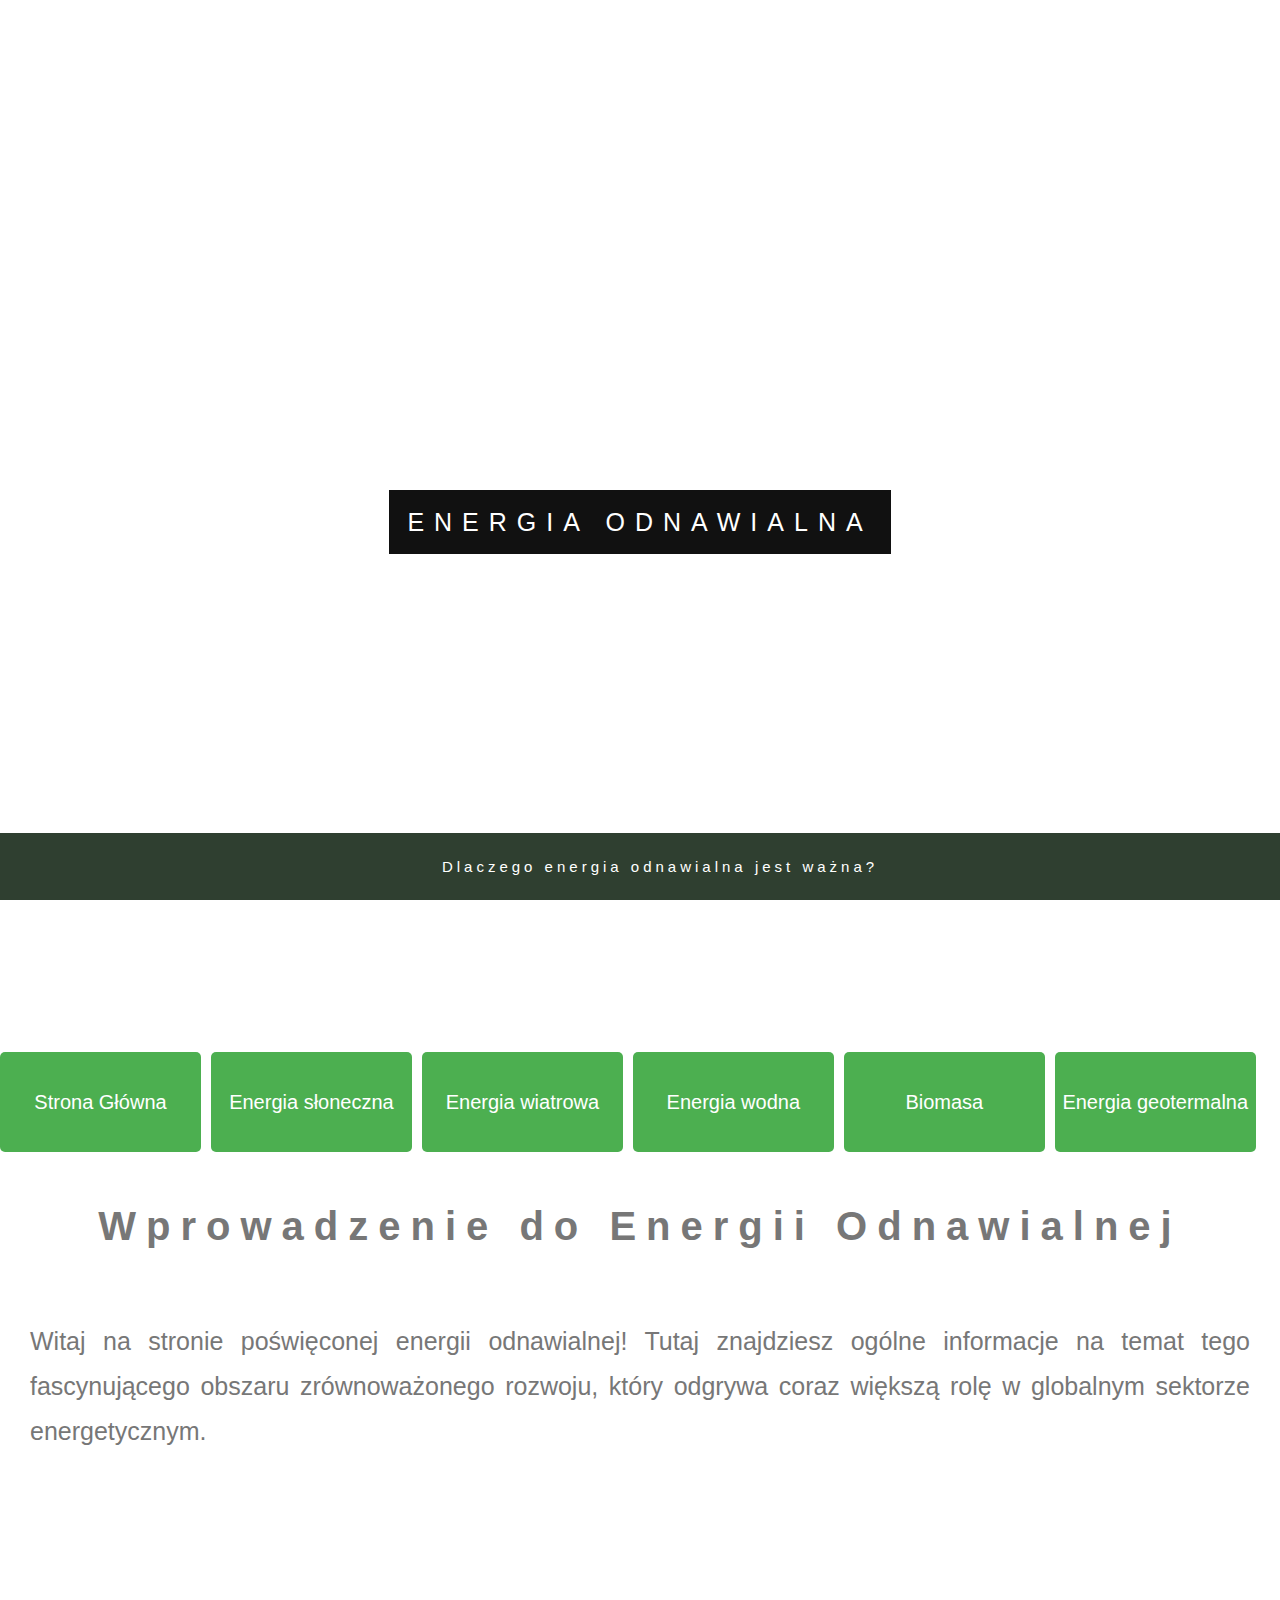
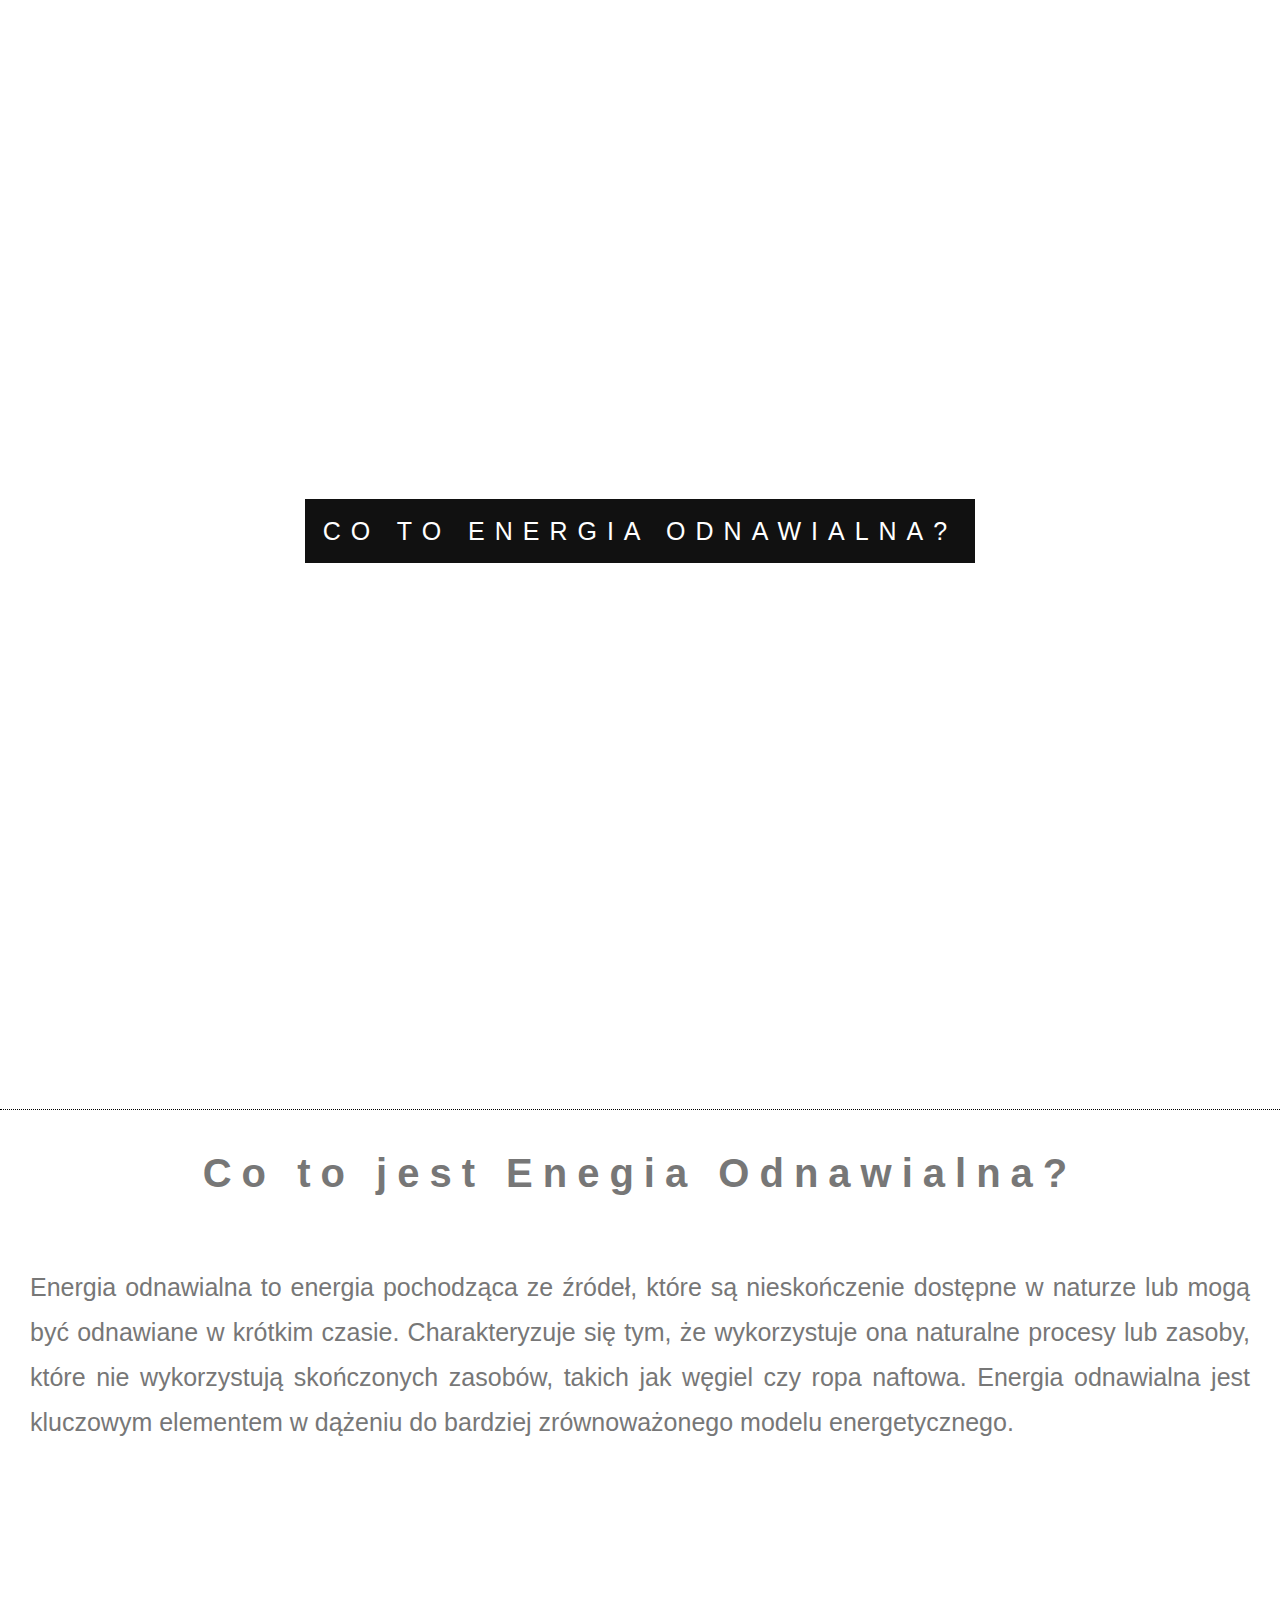
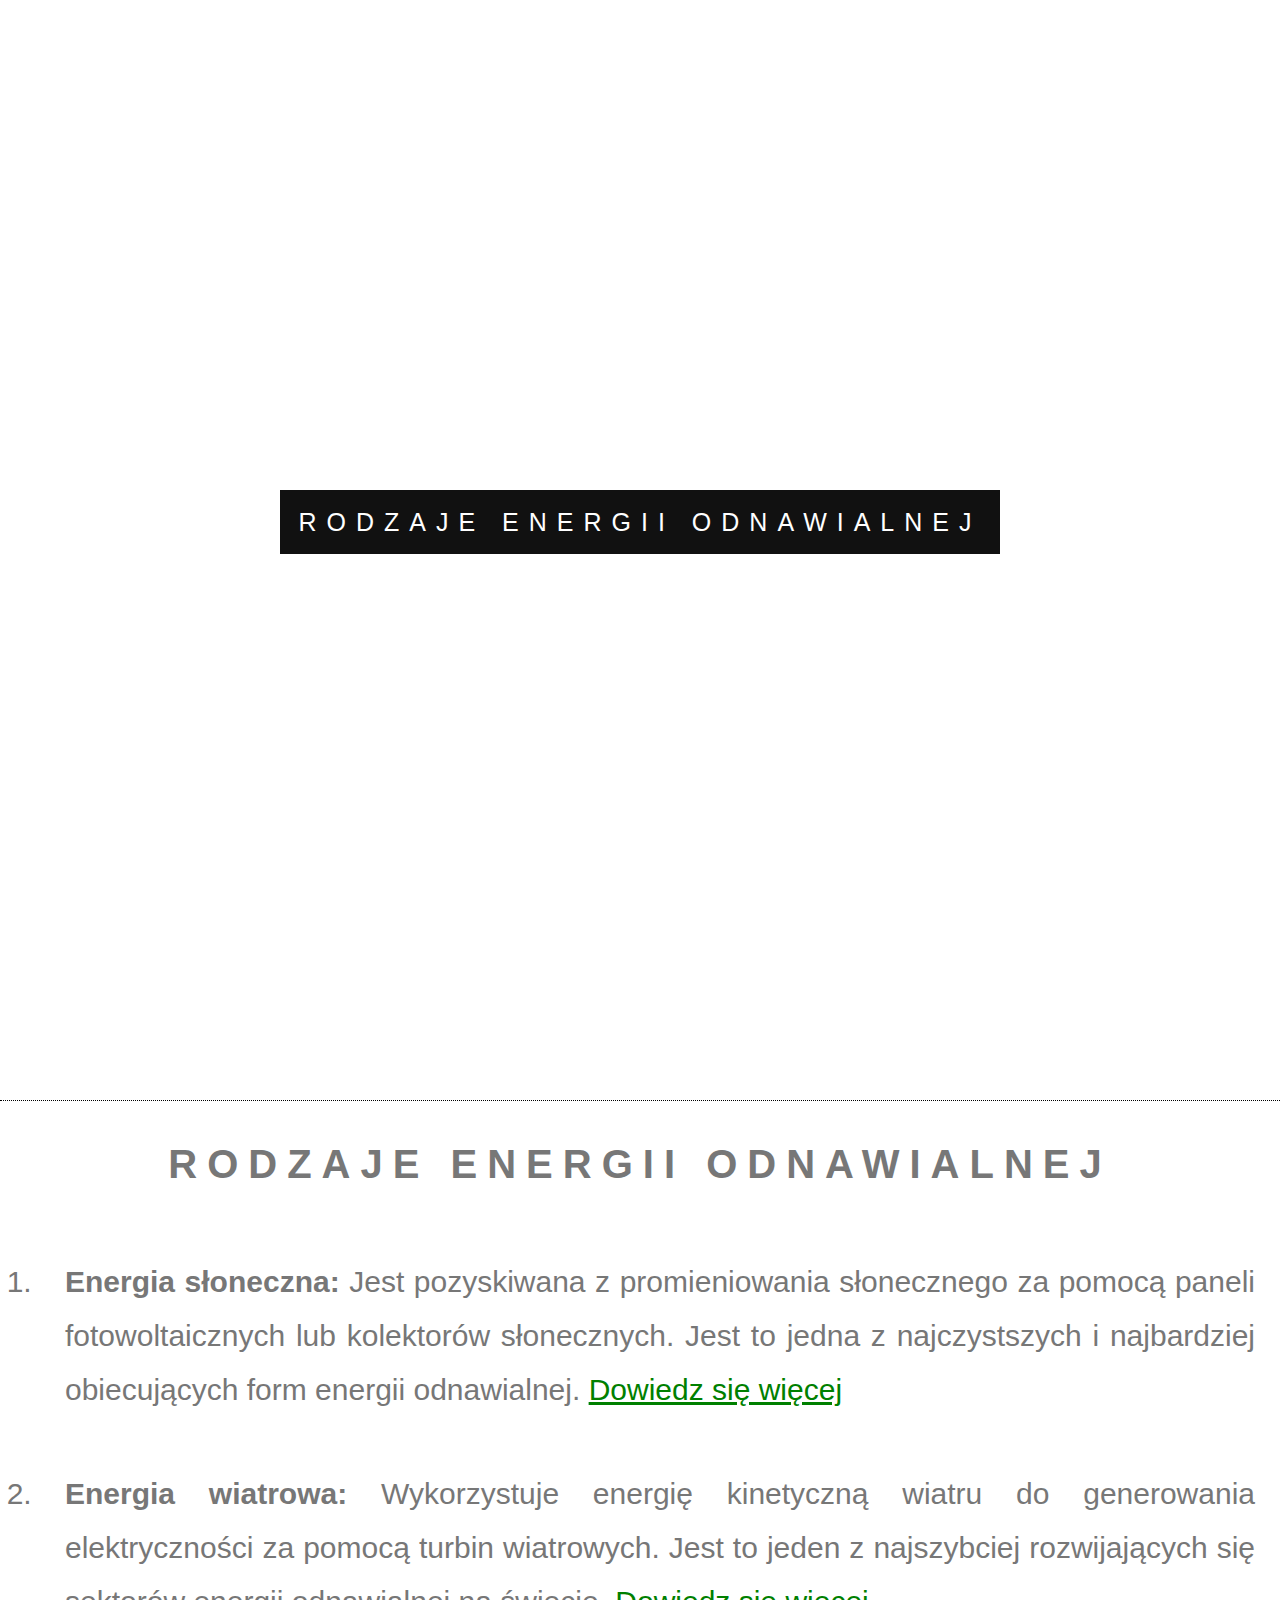
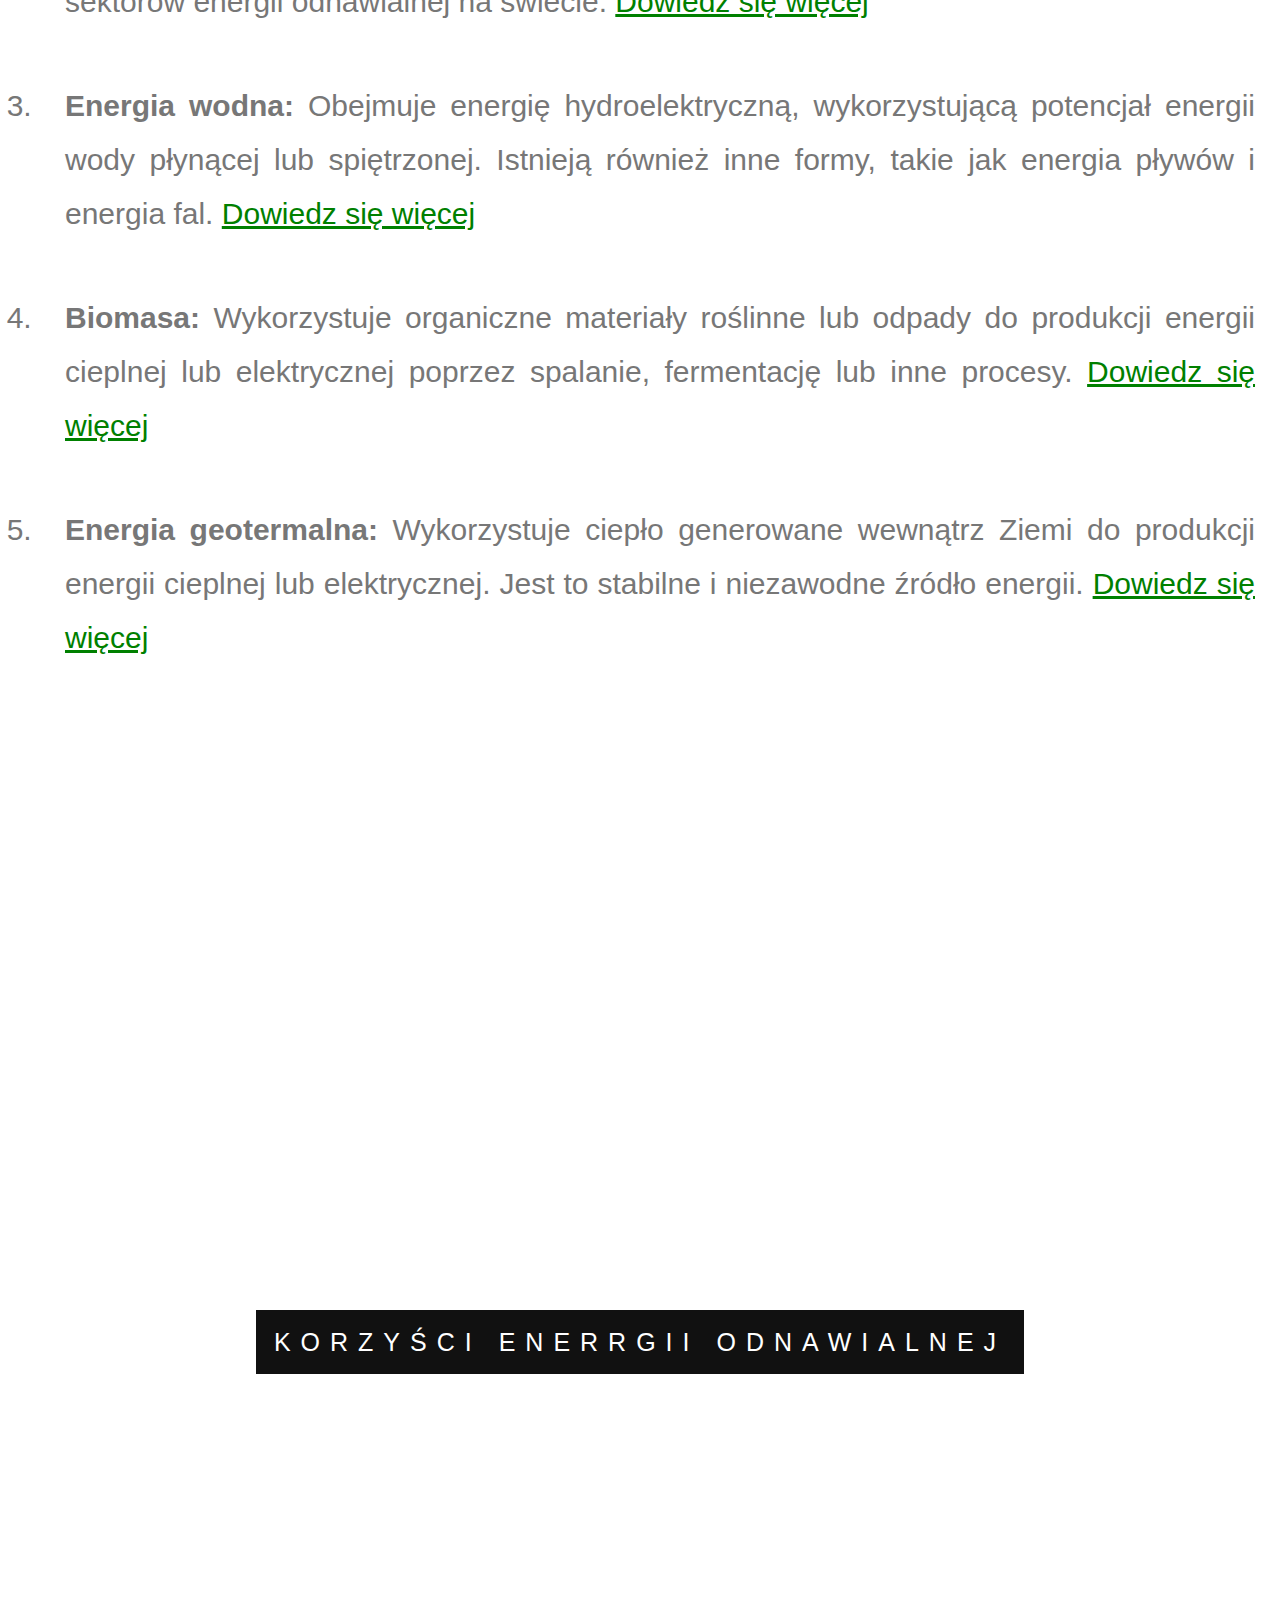
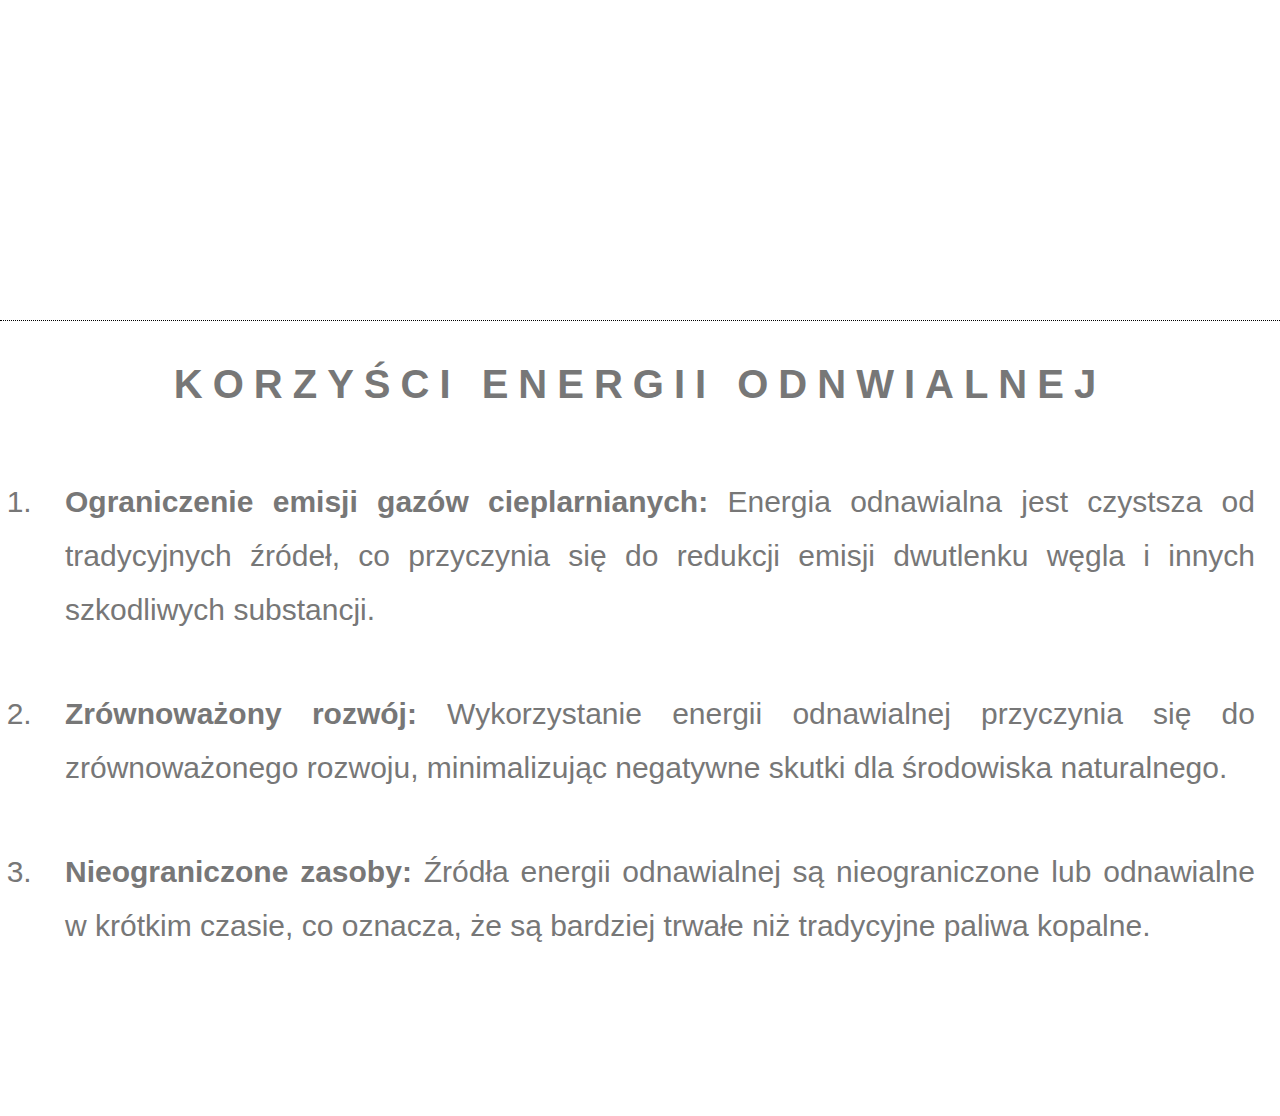
==== index.html @ 16df4e21 "website" ====
<!DOCTYPE html>
<html lang="pl">
<head>
    <meta charset="UTF-8">
    <meta name="viewport" content="width=device-width, initial-scale=1.0">
    <title>Energia Odnawialna</title>
    <link rel="stylesheet" href="pz.css">
</head>
<body>
    <div id="str1">
        <div class="caption">
        <span class="border">ENERGIA ODNAWIALNA</span>
        </div>  
    </div>
    <div id="nav">
        <div id="navmain">
            <br>
            <a href="index.html" class="przycisk">Strona Główna</a>
            <a href="energia_sloneczna.html" class="przycisk">Energia słoneczna</a>
            <a href="#" class="przycisk">Energia wiatrowa</a>
            <a href="#" class="przycisk">Energia wodna</a>
            <a href="#" class="przycisk">Biomasa</a>
            <a href="#" class="przycisk">Energia geotermalna</a>
        </div>
        <br><br>
        
    </div>
    <div class="content">
        <h1>Wprowadzenie do Energii Odnawialnej</h1>
        <p>Witaj na stronie poświęconej energii odnawialnej! Tutaj znajdziesz ogólne informacje na temat tego fascynującego obszaru zrównoważonego rozwoju, który odgrywa coraz większą rolę w globalnym sektorze energetycznym.</p>
    </div>
    <div id="str2">
        <div class="caption">
            <span class="border">CO TO ENERGIA ODNAWIALNA?</span>
        </div>  
    </div>
    <div class="content">
        <h1>Co to jest Enegia Odnawialna?</h1>
        <p>Energia odnawialna to energia pochodząca ze źródeł, które są nieskończenie dostępne w naturze lub mogą być odnawiane w krótkim czasie. Charakteryzuje się tym, że wykorzystuje ona naturalne procesy lub zasoby, które nie wykorzystują skończonych zasobów, takich jak węgiel czy ropa naftowa. Energia odnawialna jest kluczowym elementem w dążeniu do bardziej zrównoważonego modelu energetycznego.</p>
    </div>
    <div id="str3">
        <div class="caption">
            <span class="border">RODZAJE ENERGII ODNAWIALNEJ</span>
        </div>  
    </div>
    <div class="content">
        <h1>RODZAJE ENERGII ODNAWIALNEJ</h1>
        <ol style="font-size: 30px; text-align: justify;">
            <li style="padding: 25px;"><b>Energia słoneczna:</b> Jest pozyskiwana z promieniowania słonecznego za pomocą paneli fotowoltaicznych lub kolektorów słonecznych.
                Jest to jedna z najczystszych i najbardziej obiecujących form energii odnawialnej. <a href="#nav" style="color: green;">Dowiedz się więcej</a></li>
            <li style="padding: 25px;"><b>Energia wiatrowa:</b> Wykorzystuje energię kinetyczną wiatru do generowania elektryczności za pomocą turbin wiatrowych. Jest to jeden z najszybciej rozwijających się sektorów energii odnawialnej na świecie. <a href="#nav" style="color: green;">Dowiedz się więcej</a>
            </li>
            <li style="padding: 25px;"><b>Energia wodna:</b> Obejmuje energię hydroelektryczną, wykorzystującą potencjał energii wody płynącej lub spiętrzonej. Istnieją również inne formy, takie jak energia pływów i energia fal. <a href="#nav" style="color: green;">Dowiedz się więcej</a>
            </li>
            <li style="padding: 25px;"><b>Biomasa:</b> Wykorzystuje organiczne materiały roślinne lub odpady do produkcji energii cieplnej lub elektrycznej poprzez spalanie, fermentację lub inne procesy. <a href="#nav" style="color: green;">Dowiedz się więcej</a>
            </li>
            <li style="padding: 25px;"><b>Energia geotermalna:</b> Wykorzystuje ciepło generowane wewnątrz Ziemi do produkcji energii cieplnej lub elektrycznej. Jest to stabilne i niezawodne źródło energii. <a href="#nav" style="color: green;">Dowiedz się więcej</a>
            </li>
        </ol>
    </div>
    <div id="str4">
        <div class="caption">
            <span class="border">KORZYŚCI ENERRGII ODNAWIALNEJ</span>
        </div>  
    </div>
    <div class="content">
        <h1>KORZYŚCI ENERGII ODNWIALNEJ</h1>
        <ol style="font-size: 30px; text-align: justify;">
            <li style="padding: 25px;"><b>Ograniczenie emisji gazów cieplarnianych:</b> Energia odnawialna jest czystsza od tradycyjnych źródeł, co przyczynia się do redukcji emisji dwutlenku węgla i innych szkodliwych substancji.</li>
            <li style="padding: 25px;"><b>Zrównoważony rozwój:</b> Wykorzystanie energii odnawialnej przyczynia się do zrównoważonego rozwoju, minimalizując negatywne skutki dla środowiska naturalnego.</li>
            <li style="padding: 25px;"><b>Nieograniczone zasoby:</b> Źródła energii odnawialnej są nieograniczone lub odnawialne w krótkim czasie, co oznacza, że są bardziej trwałe niż tradycyjne paliwa kopalne.</li>
            <br><br>
        </ol>
    </div>
    <footer>Dlaczego energia odnawialna jest ważna?</footer>
</body>
</html>
---- pz.css ----
body {
  background-color: white;
    height: 100%;
    margin: 0;
    font: 400 15px/1.8 "Lato", sans-serif;
    color: #777;
}

#str1 {
    position: relative;
    width: 100%;
    background-image: url("img/zdj1.webp");
    height: 1000px;
  /* Set a specific height */
    min-height: 500px;
  /* Create the parallax scrolling effect */
    background-attachment: fixed;
    background-position: center;
    background-repeat: no-repeat;
    background-size: cover;

}

.caption {
    position: absolute;
    left: 0;
    top: 50%;
    width: 100%;
    text-align: center;
    color: #000;
  }
  
  .caption span.border {
    background-color: #111;
    color: #fff;
    padding: 18px;
    font-size: 25px;
    letter-spacing: 10px;
  }

  #nav {
    float: left ;
    width: 100%;
    height: 190px;
    color: #777;
    background-color:white;
    text-align:center;
    text-align: justify;
    margin: 0 auto;
    box-sizing: border-box;
    margin: 0 auto;
    display: flex;
      justify-content: center; /* wyśrodkowanie poziome */
      align-items: center; /* wyśrodkowanie pionowe */
  }
  
#navmain {
  width: 100%;
  height: 40px;
  margin-bottom: 100px;
}

  .przycisk {
    margin: 0 auto;
    display: block;
    float: left;
    margin-right: 10px;
    width: 15.7%;
    height: 100px;
    font-size: 20px;
    text-align: center;
    text-decoration: none;
    border-radius: 5px;
    background-color: #4CAF50;
    color: white;
    border: none;
    cursor: pointer;
    transition: background-color 0.3s;
    display: flex;
      justify-content: center; /* wyśrodkowanie poziome */
      align-items: center; /* wyśrodkowanie pionowe */
}
p {
  text-align: justify; 
  font-size: 25px; 
  padding-bottom: 100px;
   padding: 30px;
}

.przycisk:hover {
    background-color: #45a049;
}

@media only screen and (max-width: 1100px) {
  .przycisk {
      width: 100%; /* Szerokość na pełną dostępną szerokość */
      margin-bottom: 10px;
      float: none;
      height: auto;
  }
  p {
    font-size: medium;
  }
  #nav {
    display: flex;
      justify-content: center; /* wyśrodkowanie poziome */
      align-items: center; /* wyśrodkowanie pionowe */
  }
  ol {
    font-size: medium;
  }
  #navmain {
    height: 230px;
  }
  #nav {
    height: 280px;
  }
}
.content {
  width: 100%;
  background-color: white;
  border-top:#000 1px dotted;
}
h1 {
  font-size: 40px;
  text-align: center;
  letter-spacing: 10px;
}

#str2 {
  position: relative;
  width: 100%;
  background-image: url("img/zdjecie2.jpg");
  height: 1200px;
/* Set a specific height */
  min-height: 500px;
/* Create the parallax scrolling effect */
  background-attachment: fixed;
  background-position: center;
  background-repeat: no-repeat;
  background-size: cover;

}
#str3 {
  position: relative;
  width: 100%;
  background-image: url("img/zdjecie3.jpg");
  height: 1200px;
/* Set a specific height */
  min-height: 500px;
/* Create the parallax scrolling effect */
  background-attachment: fixed;
  background-position: center;
  background-repeat: no-repeat;
  background-size: cover;

}
#str4 {
  position: relative;
  width: 100%;
  background-image: url("img/zdjecie4.webp");
  height: 1200px;
/* Set a specific height */
  min-height: 500px;
/* Create the parallax scrolling effect */
  background-attachment: fixed;
  background-position: center;
  background-repeat: no-repeat;
  background-size: cover;

}
footer {
  background-color: #2f3f30;
      color: white;
      padding: 20px;
      text-align: center;
      width: 100%;
      position: fixed;
      bottom: 0;
      letter-spacing: 4px;
}
ol {
  font-size: 30px; text-align: justify;
}
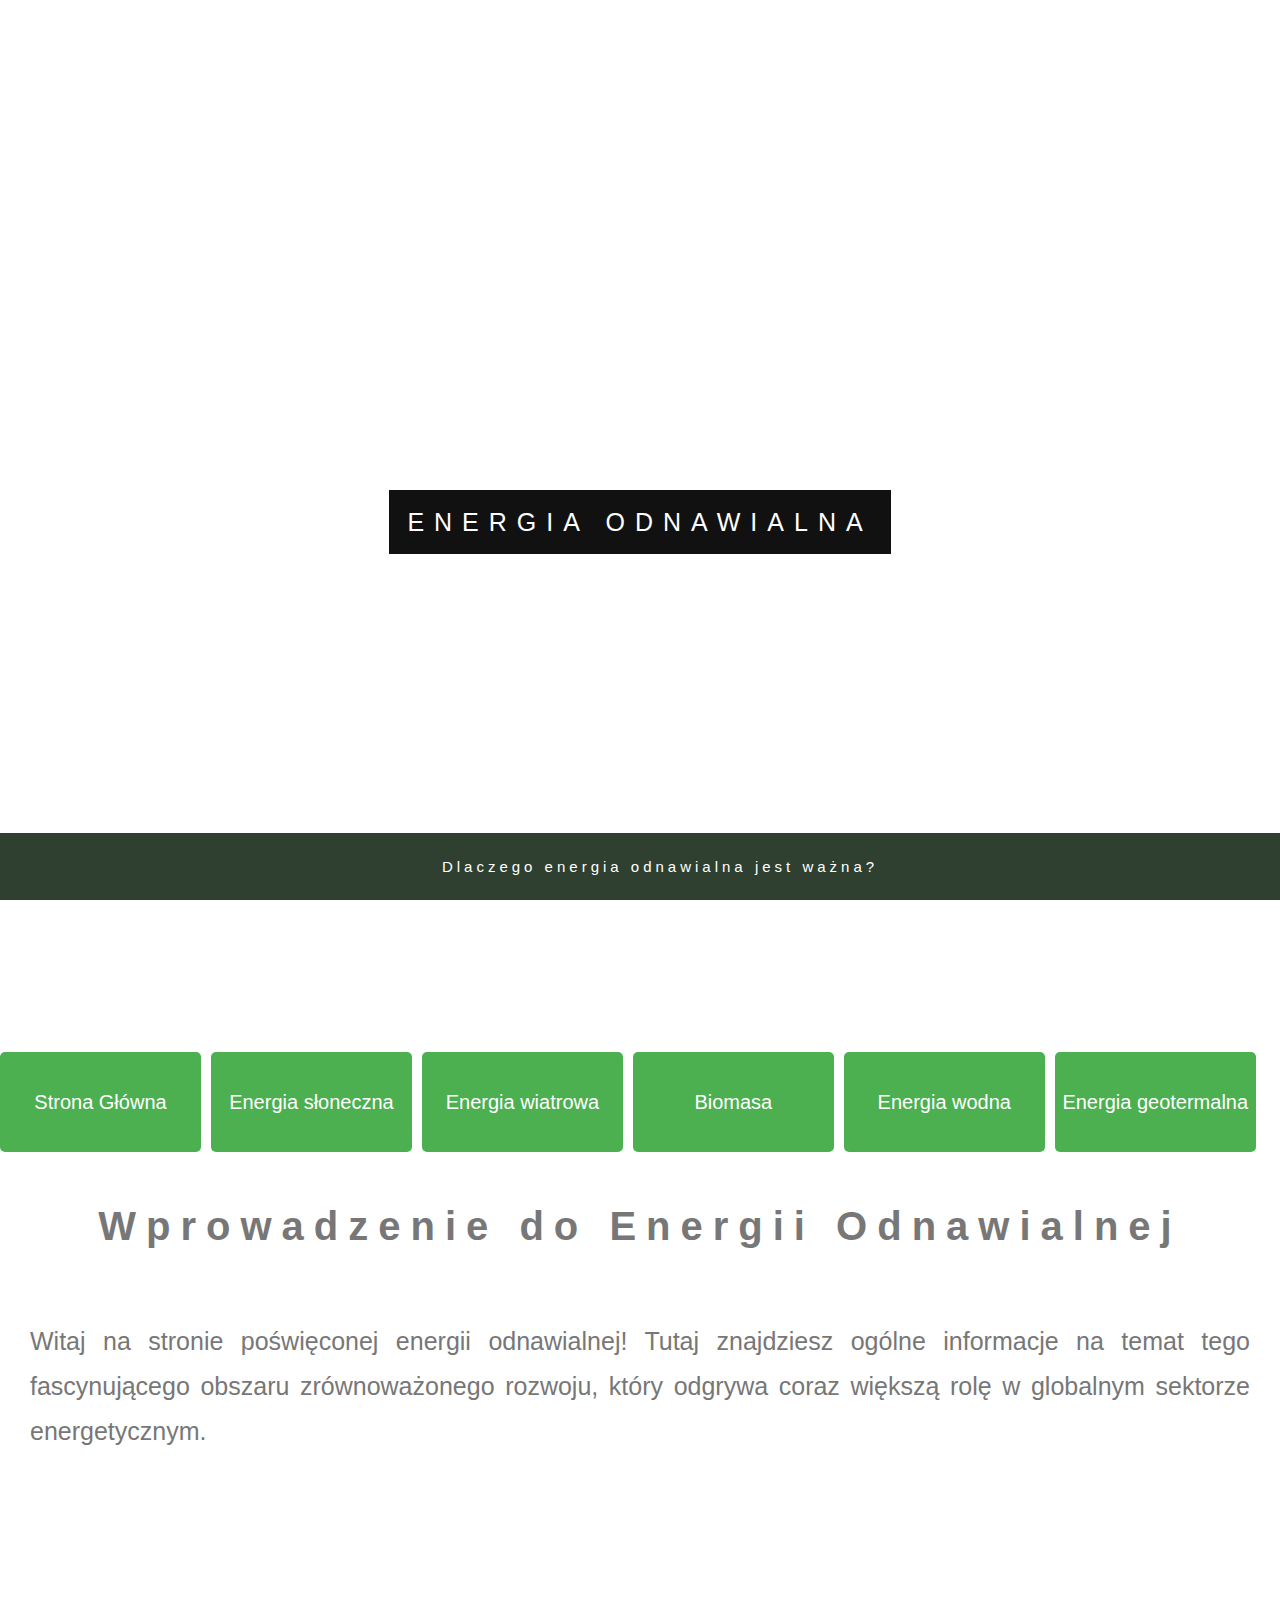
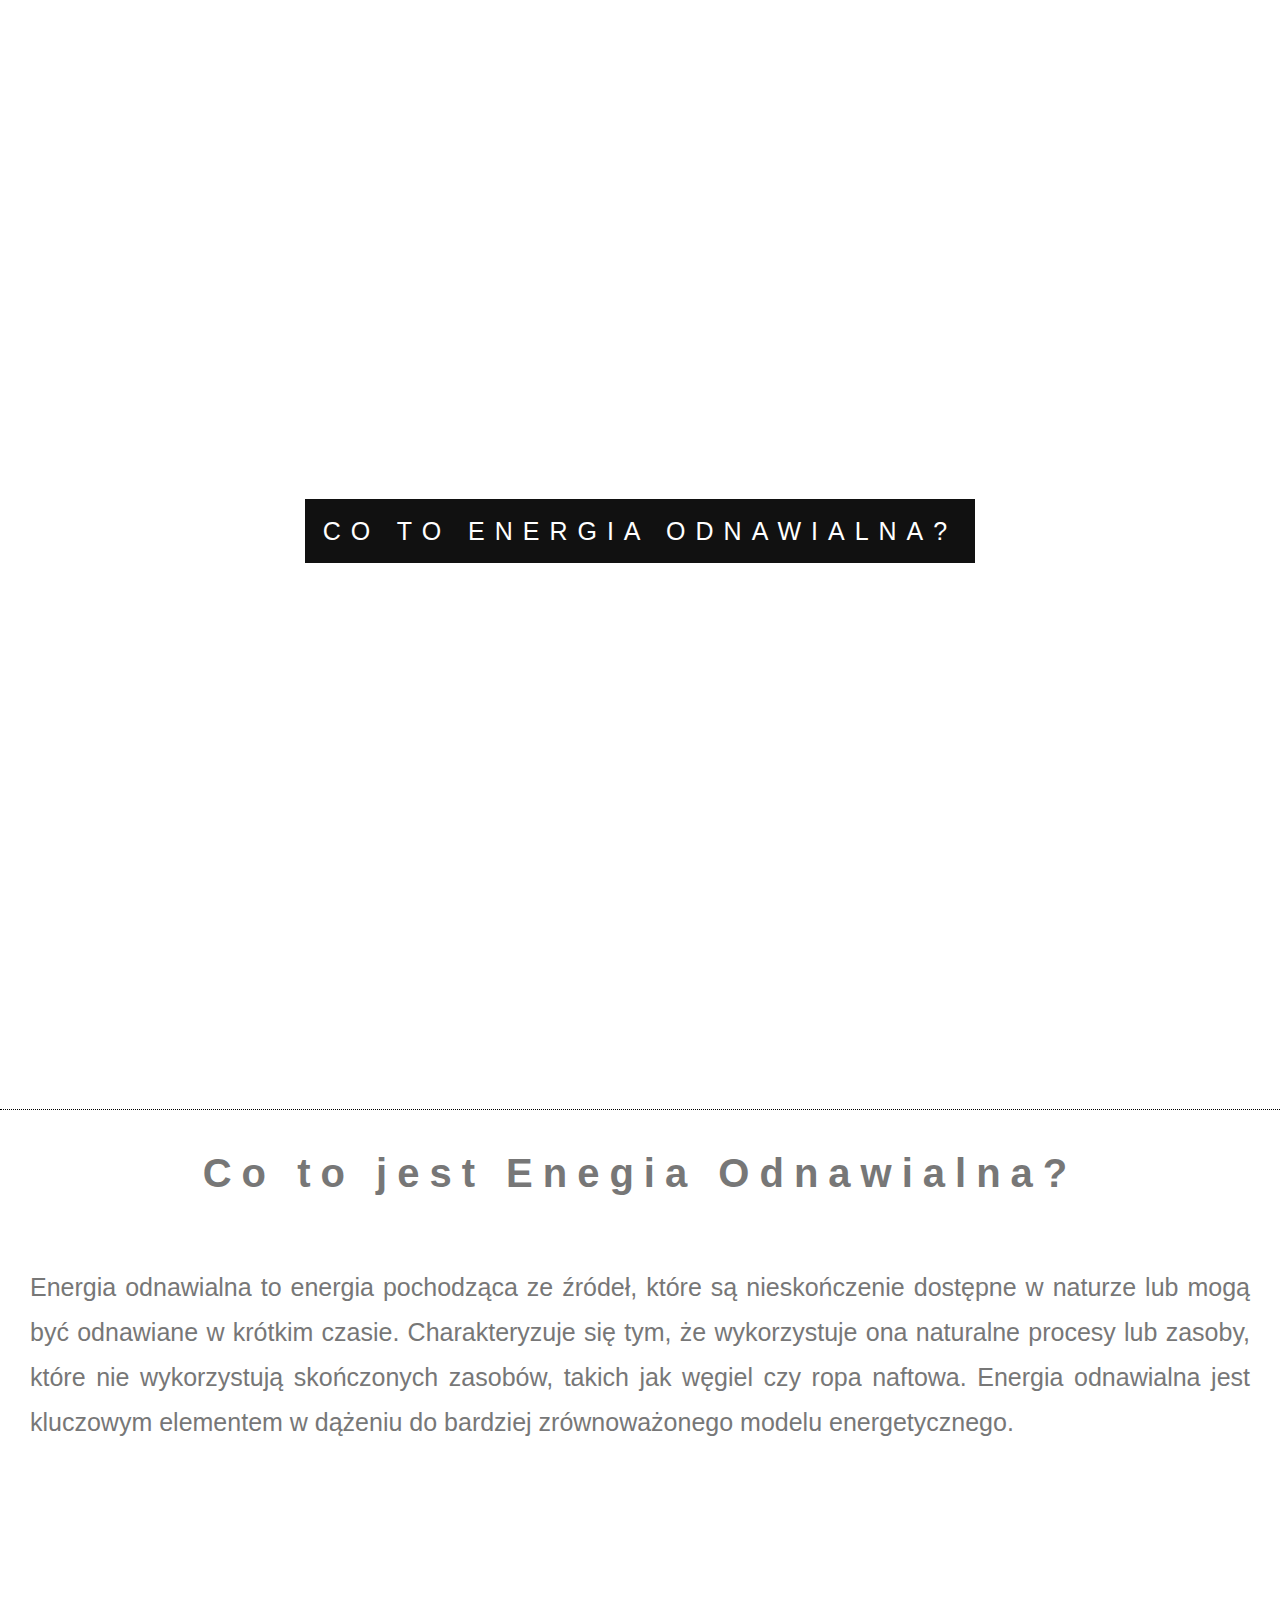
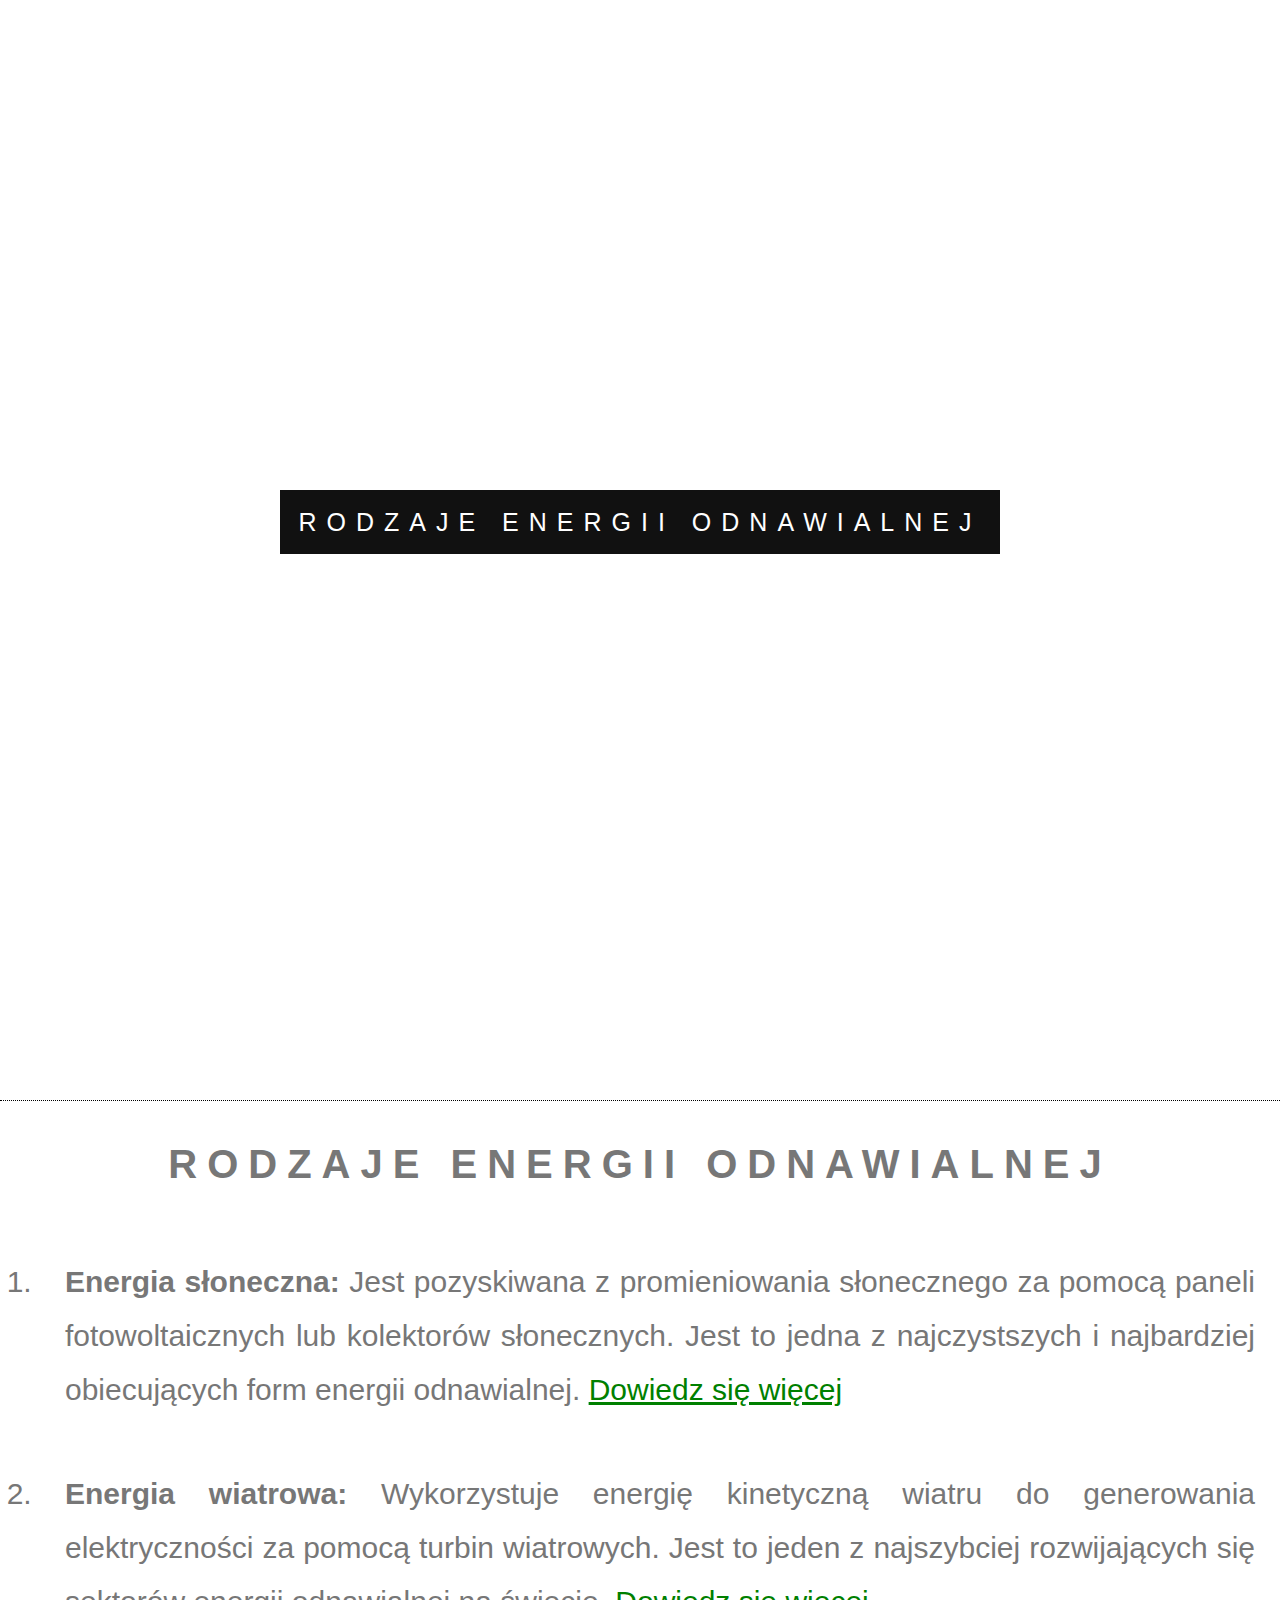
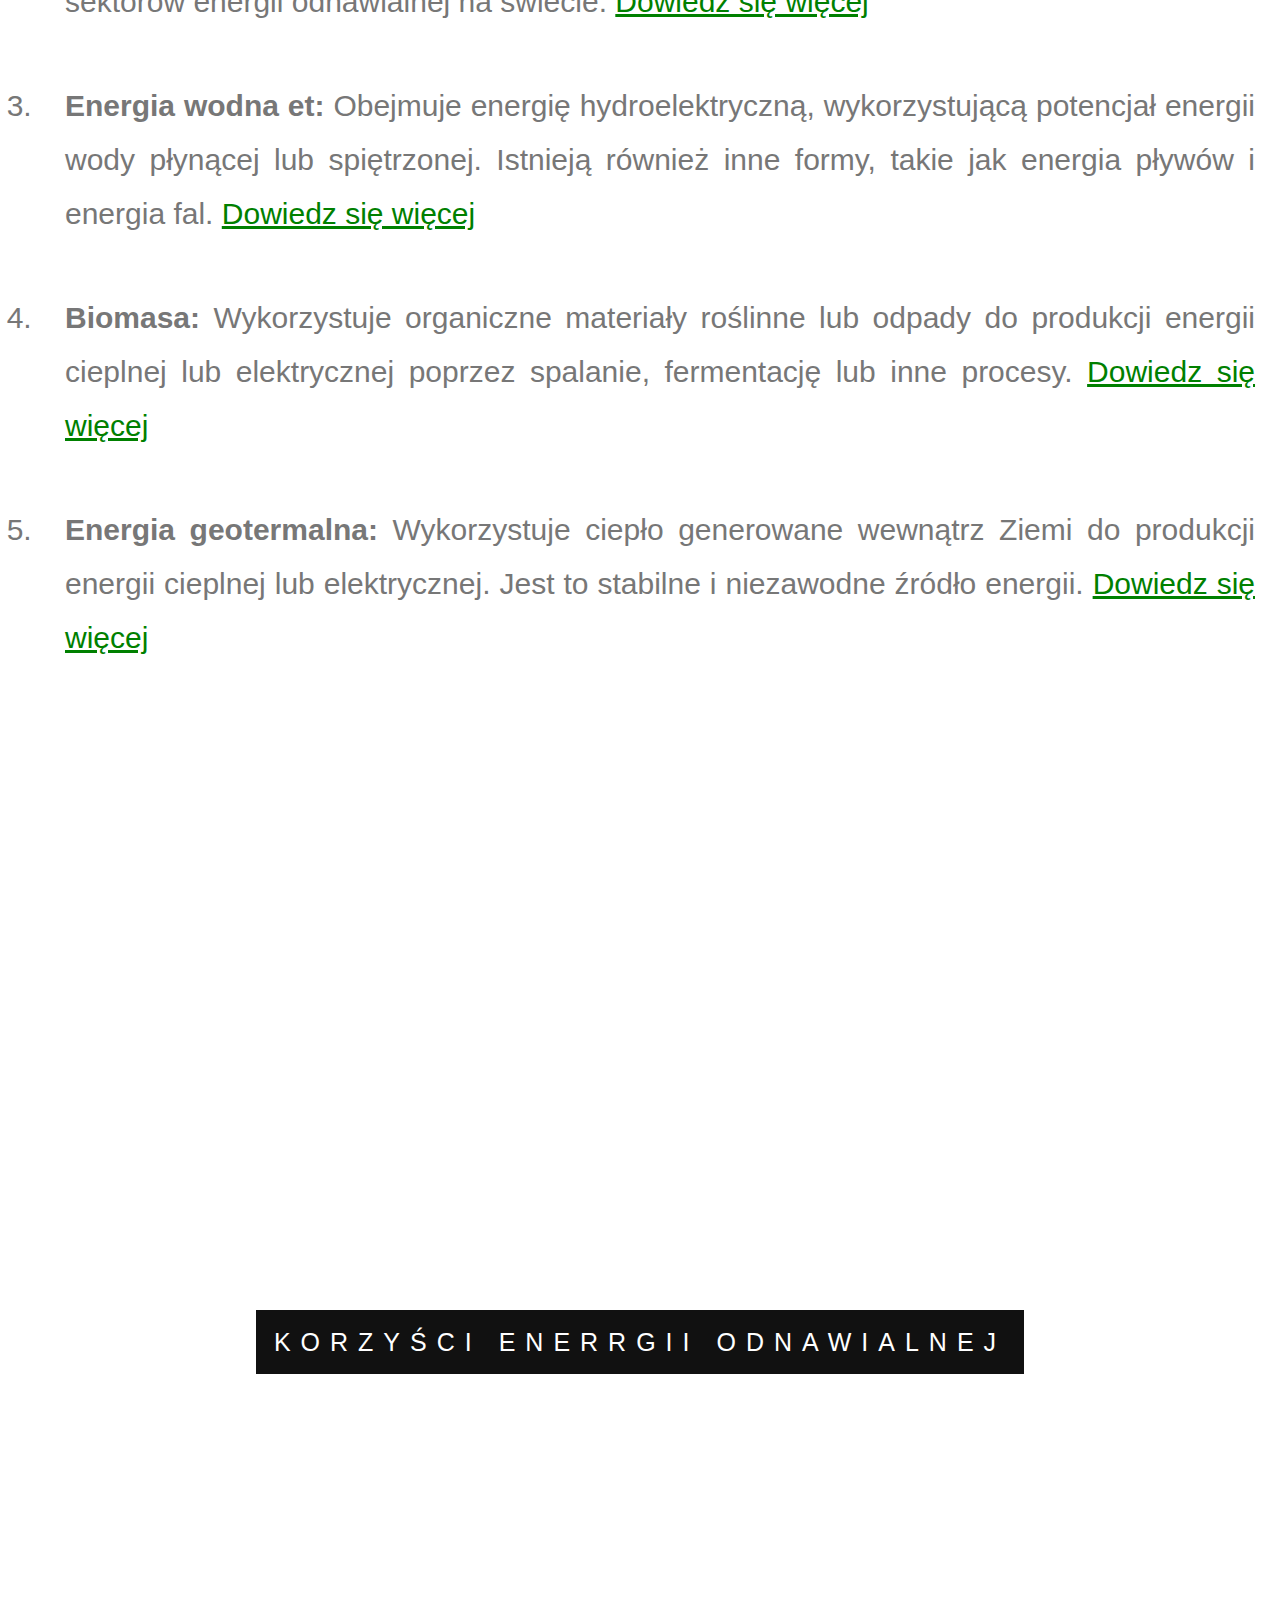
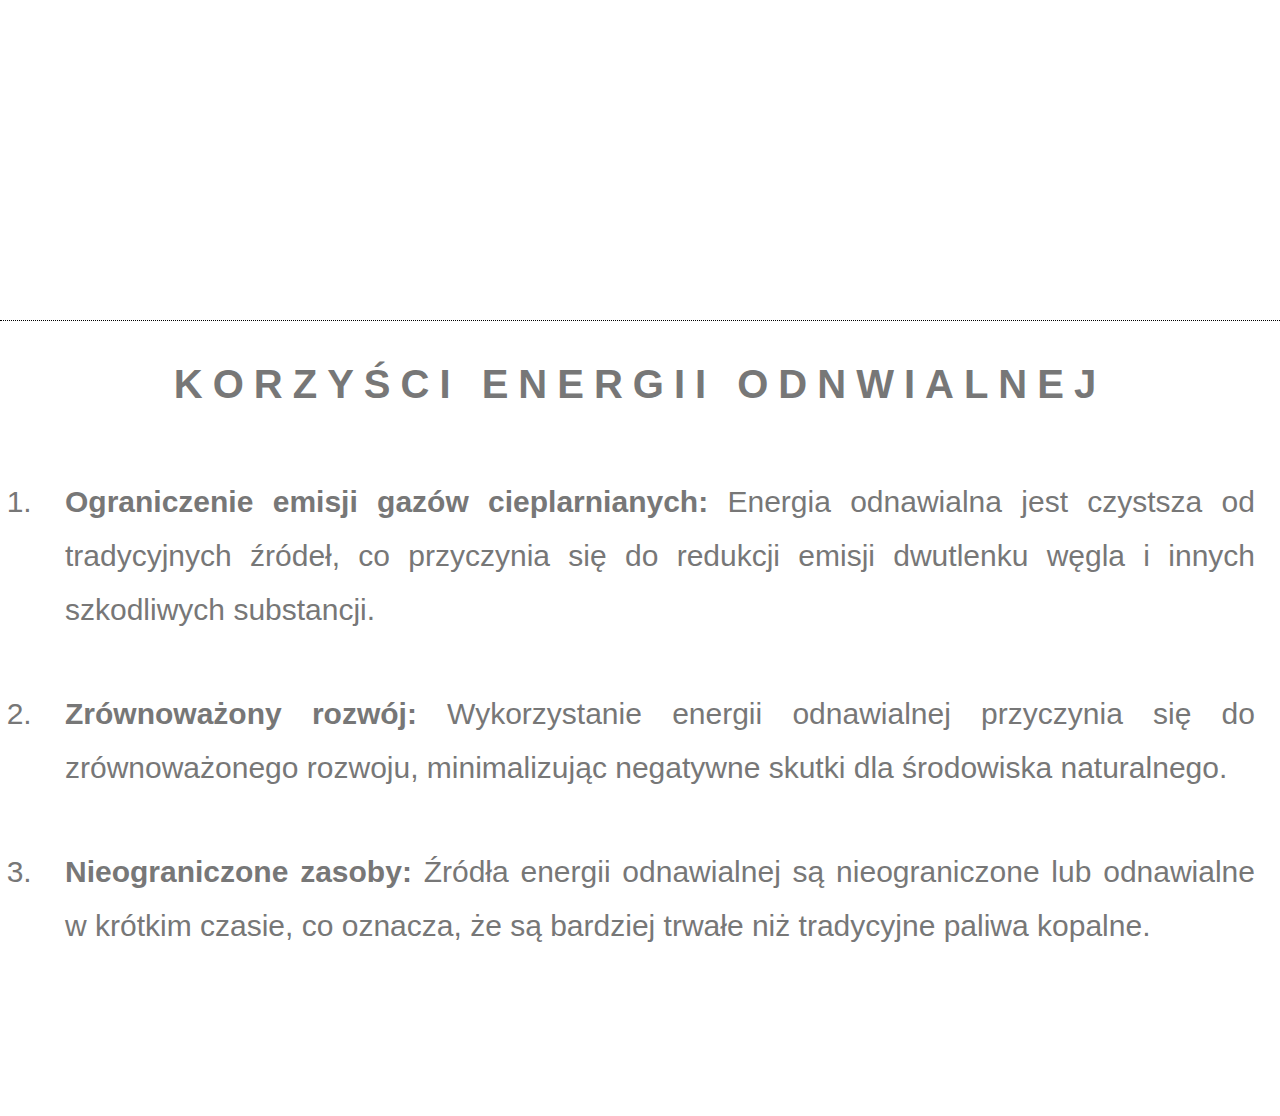
==== commit a389e8fd: "code optimization" ====
--- a/index.html
+++ b/index.html
@@ -5,6 +5,7 @@
     <meta name="viewport" content="width=device-width, initial-scale=1.0">
     <title>Energia Odnawialna</title>
     <link rel="stylesheet" href="pz.css">
+    <meta name="author" content="Piotr Zarzycki">
 </head>
 <body>
     <div id="str1">
@@ -17,9 +18,9 @@
             <br>
             <a href="index.html" class="przycisk">Strona Główna</a>
             <a href="energia_sloneczna.html" class="przycisk">Energia słoneczna</a>
-            <a href="#" class="przycisk">Energia wiatrowa</a>
+            <a href="energia_wiatrowa.html" class="przycisk">Energia wiatrowa</a>
+            <a href="biomasa.html" class="przycisk">Biomasa</a>
             <a href="#" class="przycisk">Energia wodna</a>
-            <a href="#" class="przycisk">Biomasa</a>
             <a href="#" class="przycisk">Energia geotermalna</a>
         </div>
         <br><br>
@@ -50,7 +51,7 @@
                 Jest to jedna z najczystszych i najbardziej obiecujących form energii odnawialnej. <a href="#nav" style="color: green;">Dowiedz się więcej</a></li>
             <li style="padding: 25px;"><b>Energia wiatrowa:</b> Wykorzystuje energię kinetyczną wiatru do generowania elektryczności za pomocą turbin wiatrowych. Jest to jeden z najszybciej rozwijających się sektorów energii odnawialnej na świecie. <a href="#nav" style="color: green;">Dowiedz się więcej</a>
             </li>
-            <li style="padding: 25px;"><b>Energia wodna:</b> Obejmuje energię hydroelektryczną, wykorzystującą potencjał energii wody płynącej lub spiętrzonej. Istnieją również inne formy, takie jak energia pływów i energia fal. <a href="#nav" style="color: green;">Dowiedz się więcej</a>
+            <li style="padding: 25px;"><b>Energia wodna et:</b> Obejmuje energię hydroelektryczną, wykorzystującą potencjał energii wody płynącej lub spiętrzonej. Istnieją również inne formy, takie jak energia pływów i energia fal. <a href="#nav" style="color: green;">Dowiedz się więcej</a>
             </li>
             <li style="padding: 25px;"><b>Biomasa:</b> Wykorzystuje organiczne materiały roślinne lub odpady do produkcji energii cieplnej lub elektrycznej poprzez spalanie, fermentację lub inne procesy. <a href="#nav" style="color: green;">Dowiedz się więcej</a>
             </li>
@@ -65,7 +66,7 @@
     </div>
     <div class="content">
         <h1>KORZYŚCI ENERGII ODNWIALNEJ</h1>
-        <ol style="font-size: 30px; text-align: justify;">
+        <ol>
             <li style="padding: 25px;"><b>Ograniczenie emisji gazów cieplarnianych:</b> Energia odnawialna jest czystsza od tradycyjnych źródeł, co przyczynia się do redukcji emisji dwutlenku węgla i innych szkodliwych substancji.</li>
             <li style="padding: 25px;"><b>Zrównoważony rozwój:</b> Wykorzystanie energii odnawialnej przyczynia się do zrównoważonego rozwoju, minimalizując negatywne skutki dla środowiska naturalnego.</li>
             <li style="padding: 25px;"><b>Nieograniczone zasoby:</b> Źródła energii odnawialnej są nieograniczone lub odnawialne w krótkim czasie, co oznacza, że są bardziej trwałe niż tradycyjne paliwa kopalne.</li>
--- a/pz.css
+++ b/pz.css
@@ -9,7 +9,7 @@
 #str1 {
     position: relative;
     width: 100%;
-    background-image: url("img/zdj1.webp");
+    background-image: url("img/main/zdj1.webp");
     height: 1000px;
   /* Set a specific height */
     min-height: 500px;
@@ -45,11 +45,9 @@
     color: #777;
     background-color:white;
     text-align:center;
-    text-align: justify;
-    margin: 0 auto;
+      margin: 0 auto;
     box-sizing: border-box;
-    margin: 0 auto;
-    display: flex;
+      display: flex;
       justify-content: center; /* wyśrodkowanie poziome */
       align-items: center; /* wyśrodkowanie pionowe */
   }
@@ -62,8 +60,7 @@
 
   .przycisk {
     margin: 0 auto;
-    display: block;
-    float: left;
+      float: left;
     margin-right: 10px;
     width: 15.7%;
     height: 100px;
@@ -109,6 +106,9 @@
   ol {
     font-size: medium;
   }
+  li{
+      font-size: medium;
+  }
   #navmain {
     height: 230px;
   }
@@ -130,7 +130,7 @@
 #str2 {
   position: relative;
   width: 100%;
-  background-image: url("img/zdjecie2.jpg");
+  background-image: url("img/main/zdjecie2.jpg");
   height: 1200px;
 /* Set a specific height */
   min-height: 500px;
@@ -144,7 +144,7 @@
 #str3 {
   position: relative;
   width: 100%;
-  background-image: url("img/zdjecie3.jpg");
+  background-image: url("img/main/zdjecie3.jpg");
   height: 1200px;
 /* Set a specific height */
   min-height: 500px;
@@ -158,7 +158,7 @@
 #str4 {
   position: relative;
   width: 100%;
-  background-image: url("img/zdjecie4.webp");
+  background-image: url("img/main/zdjecie4.webp");
   height: 1200px;
 /* Set a specific height */
   min-height: 500px;
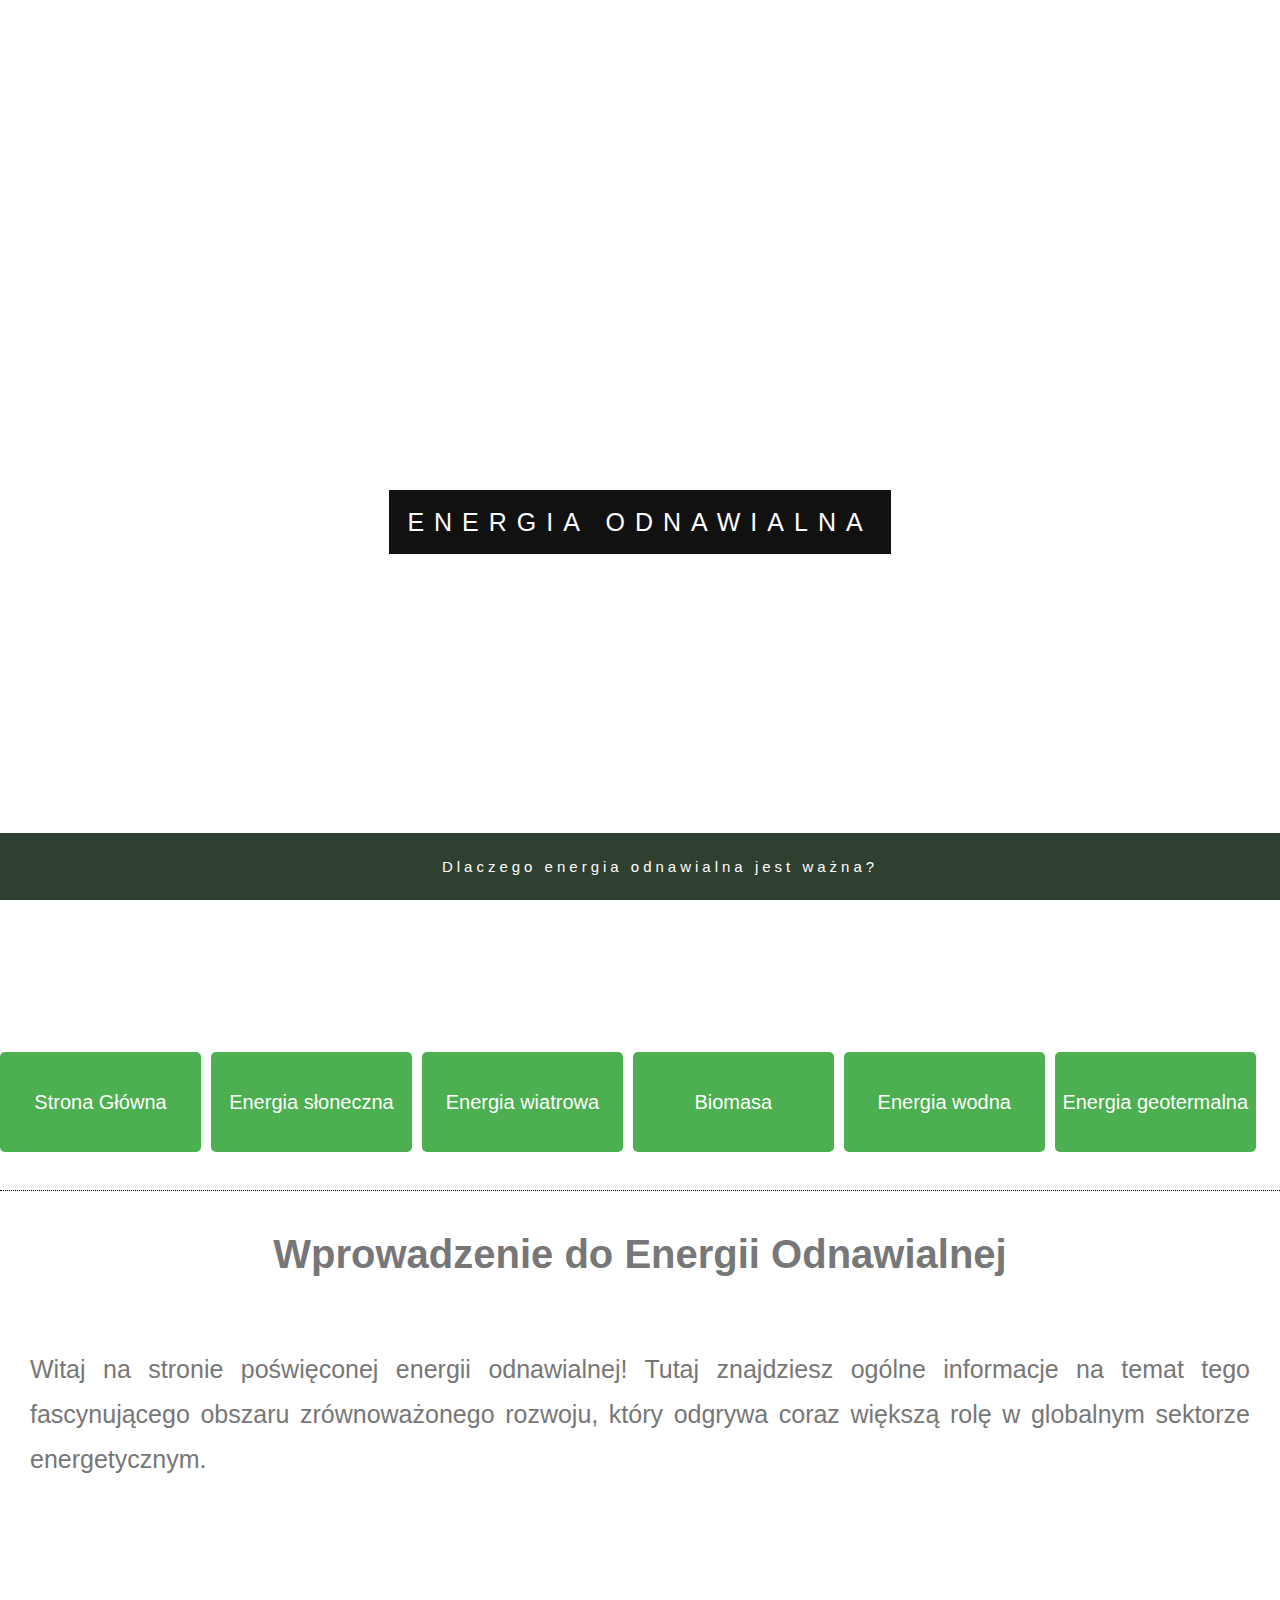
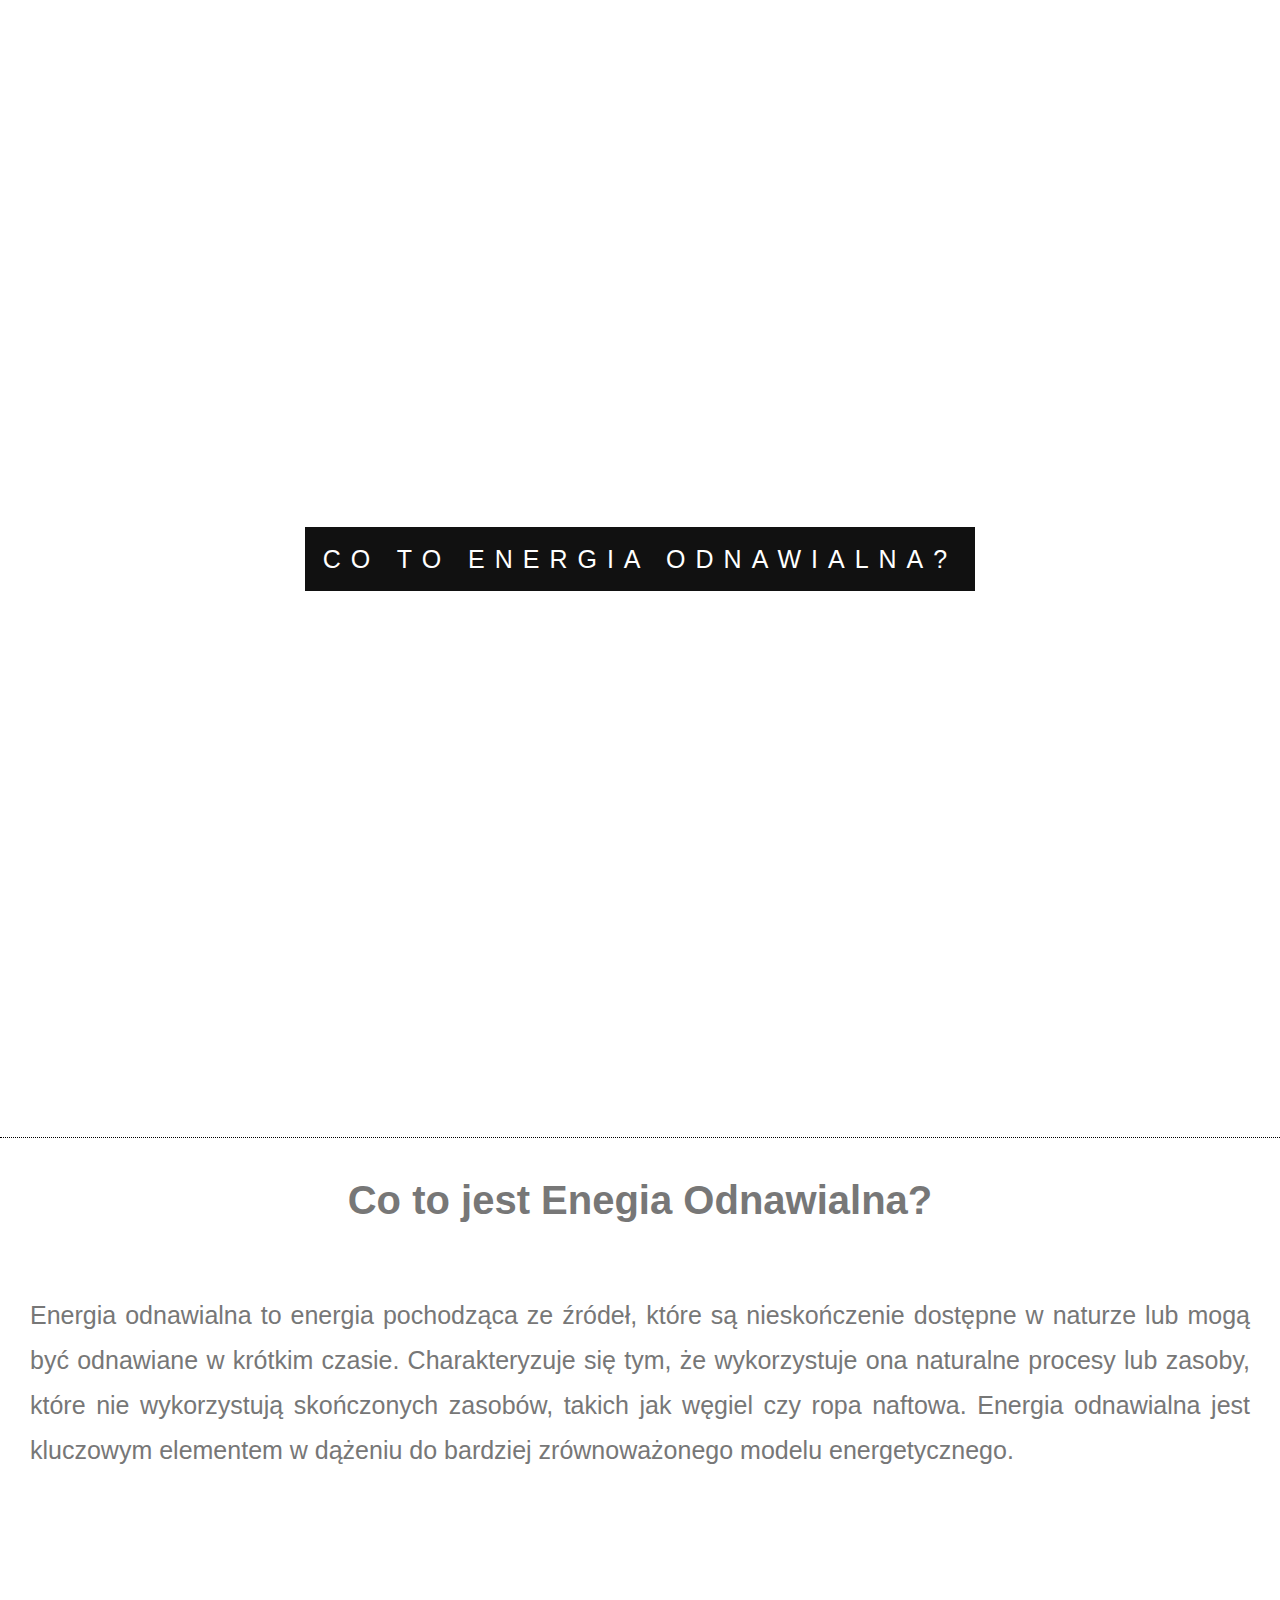
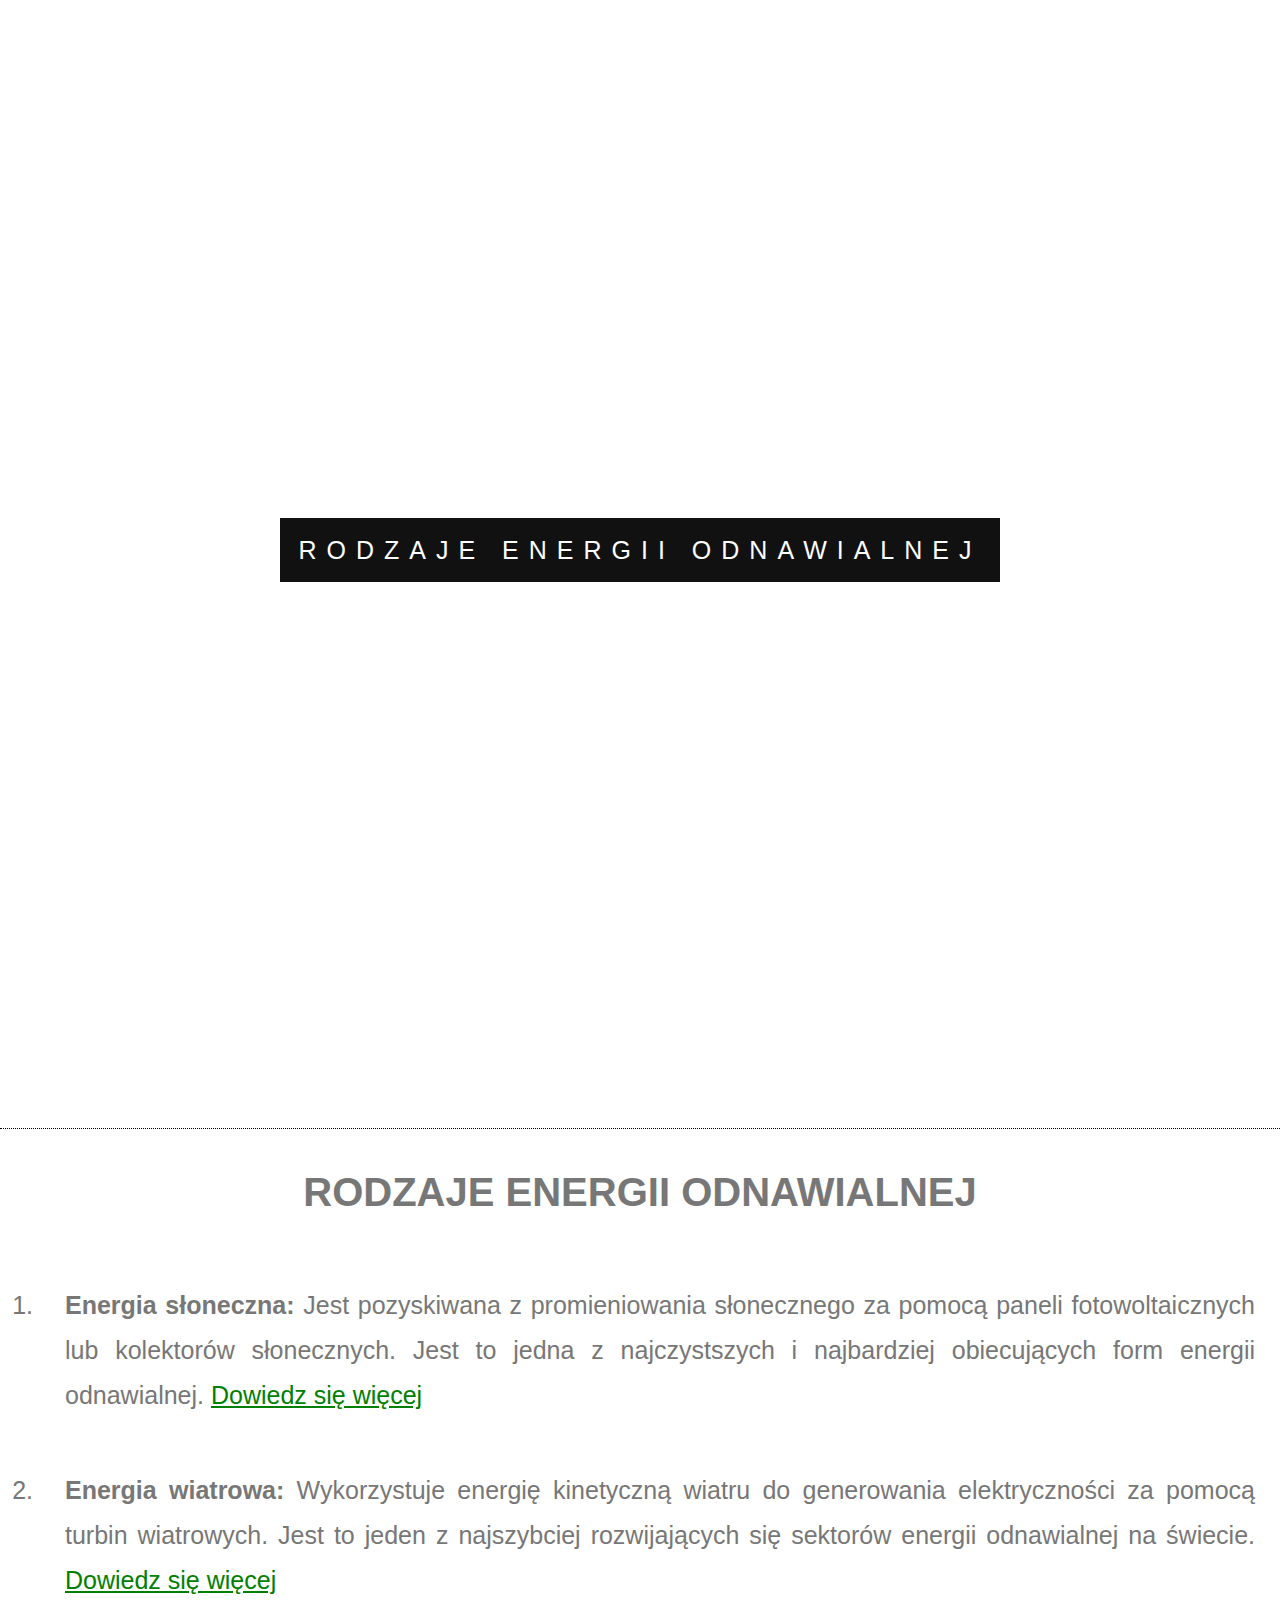
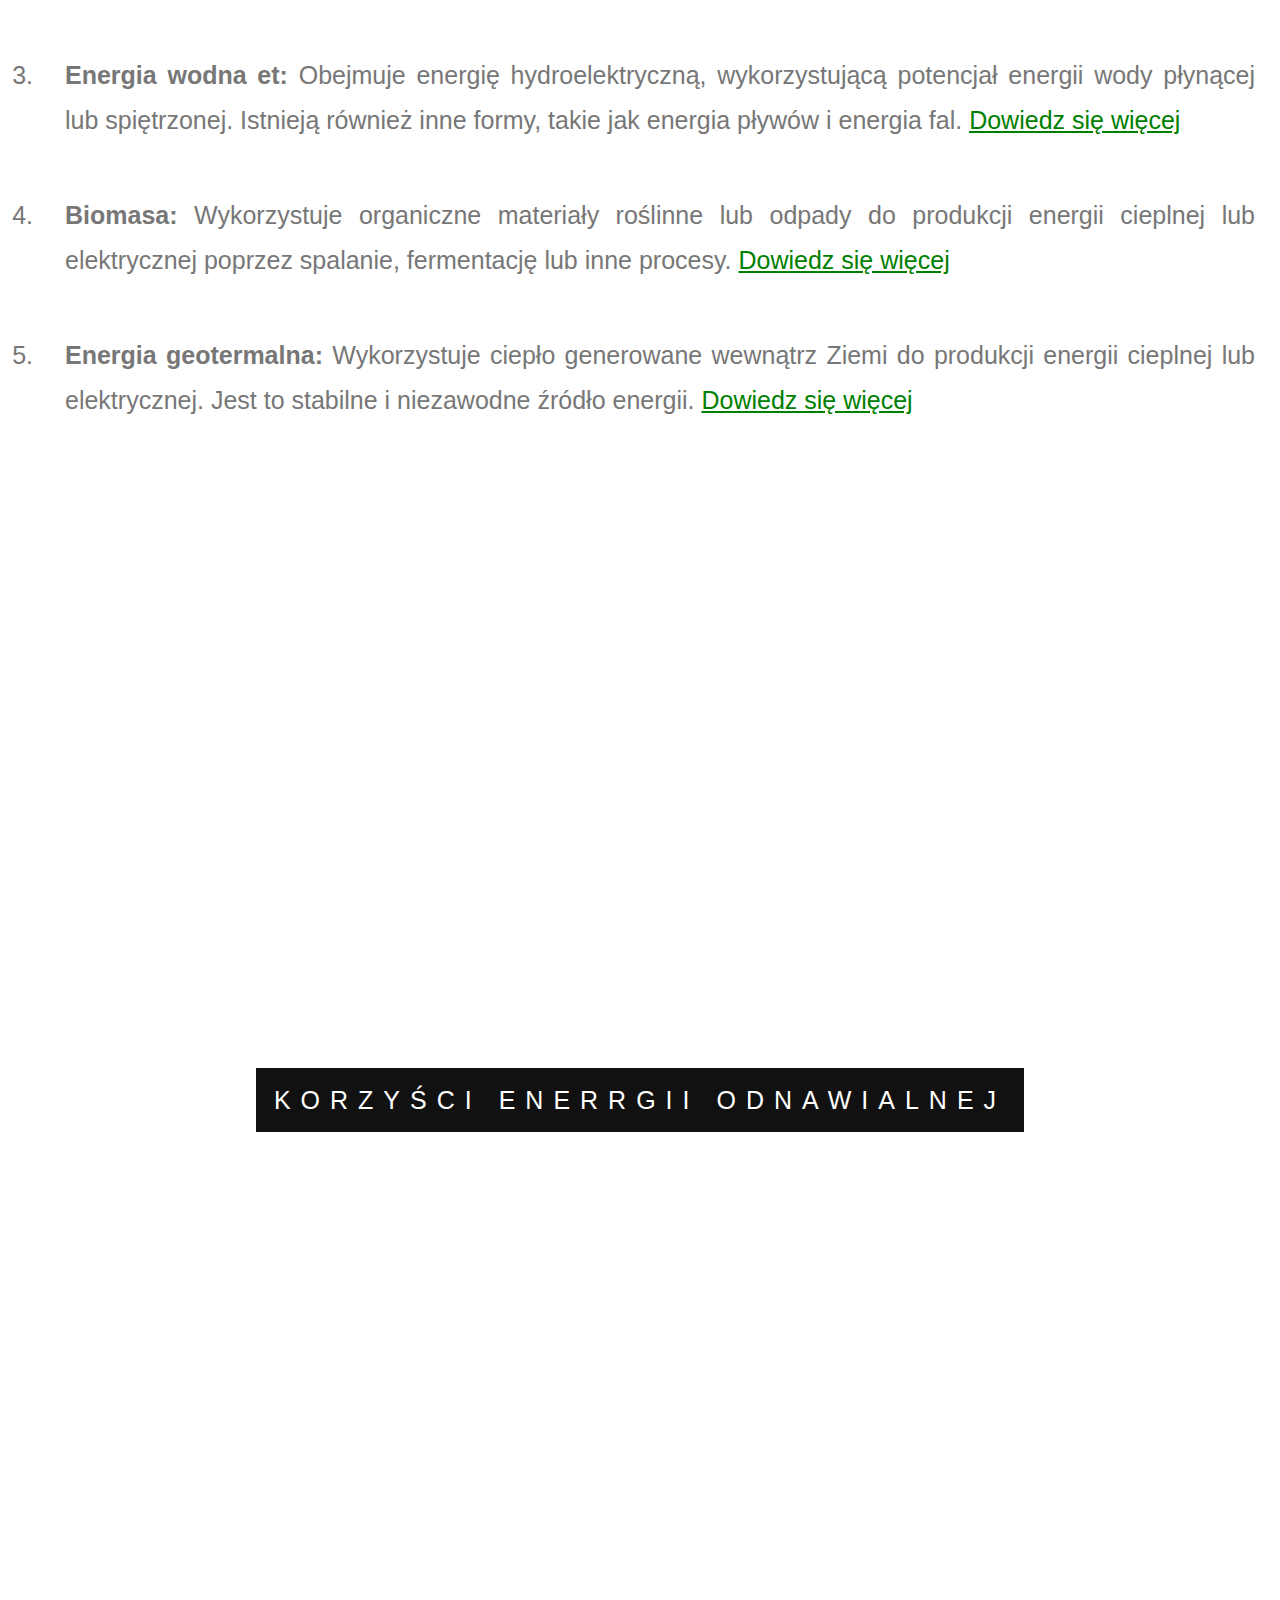
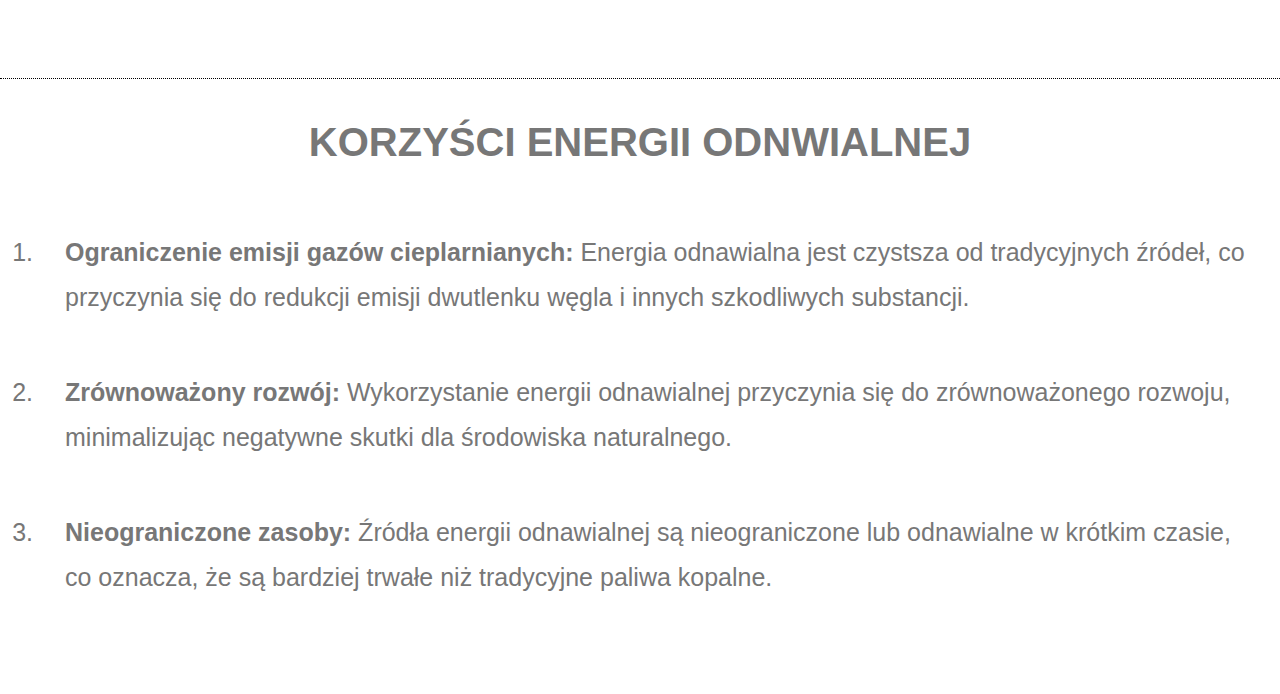
==== commit 2de6a82c: "update" ====
--- a/index.html
+++ b/index.html
@@ -17,10 +17,10 @@
         <div id="navmain">
             <br>
             <a href="index.html" class="przycisk">Strona Główna</a>
-            <a href="energia_sloneczna.html" class="przycisk">Energia słoneczna</a>
-            <a href="energia_wiatrowa.html" class="przycisk">Energia wiatrowa</a>
-            <a href="biomasa.html" class="przycisk">Biomasa</a>
-            <a href="#" class="przycisk">Energia wodna</a>
+            <a href="subpages/energia_sloneczna.html" class="przycisk">Energia słoneczna</a>
+            <a href="subpages/energia_wiatrowa.html" class="przycisk">Energia wiatrowa</a>
+            <a href="subpages/biomasa.html" class="przycisk">Biomasa</a>
+            <a href="subpages/energia_wodna.html" class="przycisk">Energia wodna</a>
             <a href="#" class="przycisk">Energia geotermalna</a>
         </div>
         <br><br>
--- a/pz.css
+++ b/pz.css
@@ -79,9 +79,16 @@
 }
 p {
   text-align: justify; 
-  font-size: 25px; 
-  padding-bottom: 100px;
-   padding: 30px;
+  font-size: 25px;
+    padding: 30px;
+}
+li {
+    font-size: 25px;
+}
+
+h1 {
+    text-align: center;
+    font-size: 40px;
 }
 
 .przycisk:hover {
@@ -89,8 +96,13 @@
 }
 
 @media only screen and (max-width: 1100px) {
+    h1 {
+        font-size: 20px;
+    }
   .przycisk {
-      width: 100%; /* Szerokość na pełną dostępną szerokość */
+      display: block;
+      margin: auto;
+      width: 80%; /* Szerokość na pełną dostępną szerokość */
       margin-bottom: 10px;
       float: none;
       height: auto;
@@ -103,12 +115,19 @@
       justify-content: center; /* wyśrodkowanie poziome */
       align-items: center; /* wyśrodkowanie pionowe */
   }
+  body {
+      font-size: medium;
+  }
   ol {
     font-size: medium;
   }
   li{
       font-size: medium;
-  }
+      padding-right: 30px;
+  }
+    ul{
+        font-size: medium;
+    }
   #navmain {
     height: 230px;
   }
@@ -117,15 +136,15 @@
   }
 }
 .content {
-  width: 100%;
-  background-color: white;
-  border-top:#000 1px dotted;
-}
-h1 {
-  font-size: 40px;
-  text-align: center;
-  letter-spacing: 10px;
-}
+    width: 100%;
+    height: auto;
+    background-color: white;
+    border-top: 1px dotted #000;
+    overflow: hidden; /* Dodajemy overflow: hidden, aby zawartość nie wychodziła poza obszar .content */
+}
+
+
+
 
 #str2 {
   position: relative;
@@ -179,6 +198,4 @@
       bottom: 0;
       letter-spacing: 4px;
 }
-ol {
-  font-size: 30px; text-align: justify;
-}+
